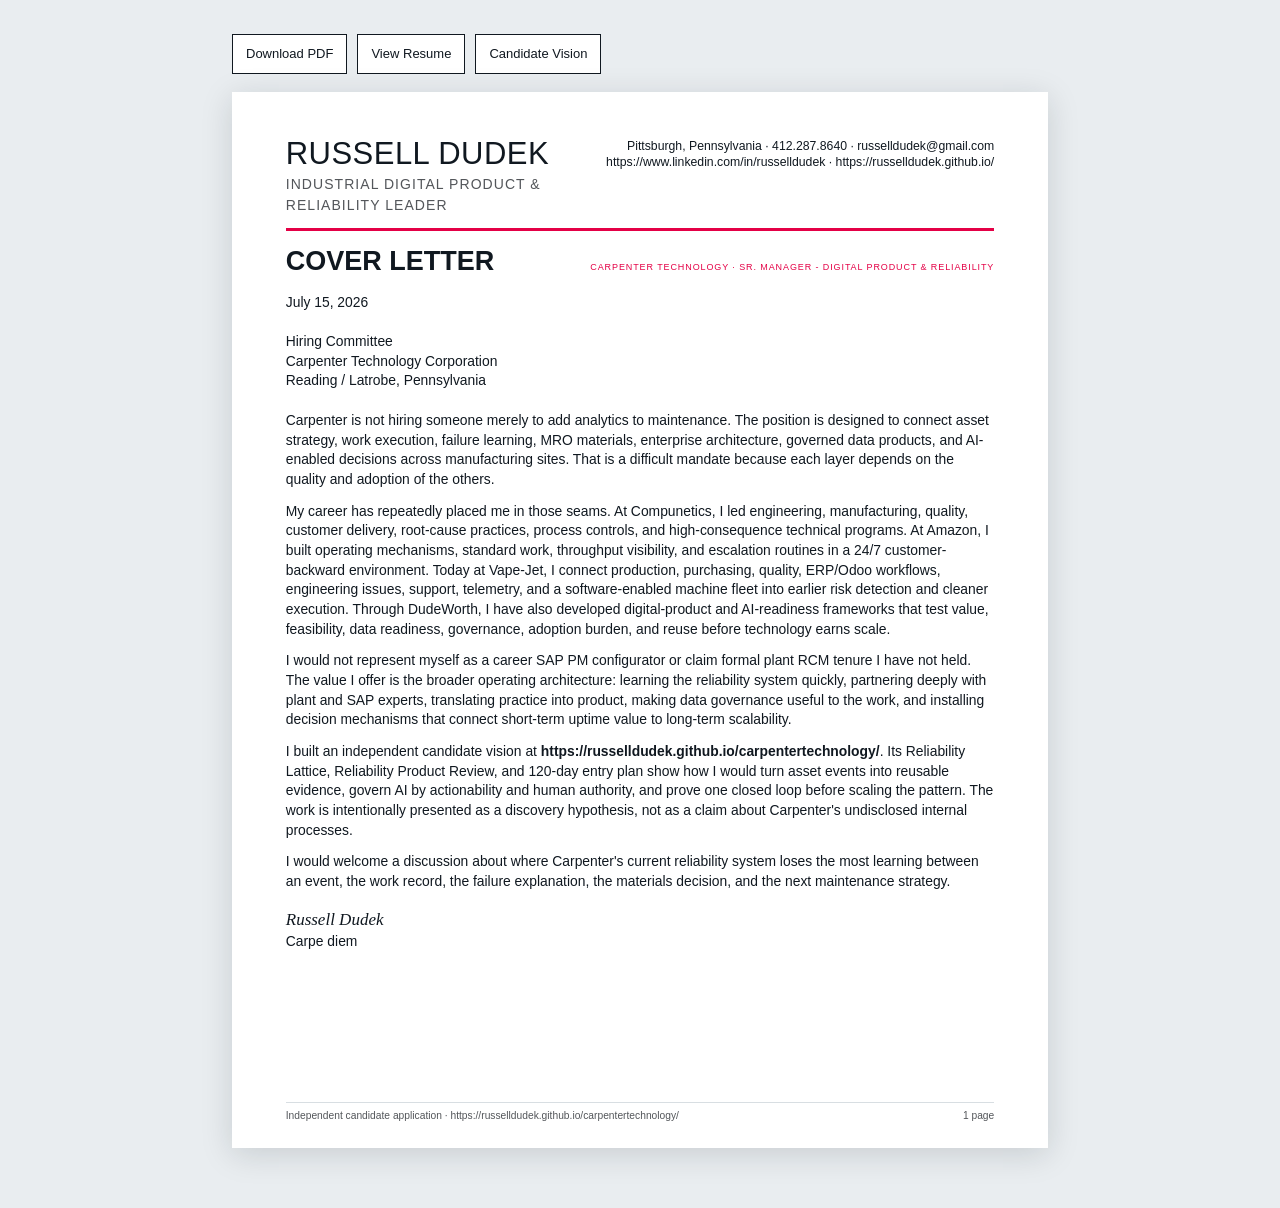
==== cover-letter.html @ e8633622 "Publish Carpenter cover letter" ====
<!doctype html><html lang="en"><head><meta charset="utf-8"><meta name="viewport" content="width=device-width,initial-scale=1"><title>Russell Dudek - Carpenter Technology Cover Letter</title><link rel="stylesheet" href="styles.css"></head><body class="doc-body"><div class="doc-actions no-print"><a class="doc-action" href="docs/Russell-Dudek-Carpenter-Technology-Cover-Letter.pdf" download>Download PDF</a><a class="doc-action" href="resume.html">View Resume</a><a class="doc-action" href="index.html">Candidate Vision</a></div><div class="sheet"><div class="doc-header"><div><div class="doc-name">Russell Dudek</div><div class="doc-role">Industrial Digital Product & Reliability Leader</div></div><div class="doc-contact">Pittsburgh, Pennsylvania · 412.287.8640 · <a href="mailto:russelldudek@gmail.com">russelldudek@gmail.com</a><br><a href="https://www.linkedin.com/in/russelldudek">https://www.linkedin.com/in/russelldudek</a> · <a href="https://russelldudek.github.io/">https://russelldudek.github.io/</a></div></div><div class="doc-titlebar"><h1>Cover Letter</h1><span>Carpenter Technology · Sr. Manager - Digital Product & Reliability</span></div><div class="letter"><div class="address">July 15, 2026<br><br>Hiring Committee<br>Carpenter Technology Corporation<br>Reading / Latrobe, Pennsylvania</div><p>Carpenter is not hiring someone merely to add analytics to maintenance. The position is designed to connect asset strategy, work execution, failure learning, MRO materials, enterprise architecture, governed data products, and AI-enabled decisions across manufacturing sites. That is a difficult mandate because each layer depends on the quality and adoption of the others.</p><p>My career has repeatedly placed me in those seams. At Compunetics, I led engineering, manufacturing, quality, customer delivery, root-cause practices, process controls, and high-consequence technical programs. At Amazon, I built operating mechanisms, standard work, throughput visibility, and escalation routines in a 24/7 customer-backward environment. Today at Vape-Jet, I connect production, purchasing, quality, ERP/Odoo workflows, engineering issues, support, telemetry, and a software-enabled machine fleet into earlier risk detection and cleaner execution. Through DudeWorth, I have also developed digital-product and AI-readiness frameworks that test value, feasibility, data readiness, governance, adoption burden, and reuse before technology earns scale.</p><p>I would not represent myself as a career SAP PM configurator or claim formal plant RCM tenure I have not held. The value I offer is the broader operating architecture: learning the reliability system quickly, partnering deeply with plant and SAP experts, translating practice into product, making data governance useful to the work, and installing decision mechanisms that connect short-term uptime value to long-term scalability.</p><p>I built an independent candidate vision at <strong>https://russelldudek.github.io/carpentertechnology/</strong>. Its Reliability Lattice, Reliability Product Review, and 120-day entry plan show how I would turn asset events into reusable evidence, govern AI by actionability and human authority, and prove one closed loop before scaling the pattern. The work is intentionally presented as a discovery hypothesis, not as a claim about Carpenter's undisclosed internal processes.</p><p>I would welcome a discussion about where Carpenter's current reliability system loses the most learning between an event, the work record, the failure explanation, the materials decision, and the next maintenance strategy.</p><div class="signature">Russell Dudek</div><p>Carpe diem</p></div><div class="doc-footer"><span>Independent candidate application · https://russelldudek.github.io/carpentertechnology/</span><span>1 page</span></div></div></body></html>
---- styles.css ----
@import url('./brand-tokens.css');
*{box-sizing:border-box}html{scroll-behavior:smooth}body{margin:0;background:var(--paper);color:var(--ink);font-family:Calibri,"Trebuchet MS",sans-serif;line-height:1.5}
a{color:inherit;text-decoration-thickness:1px;text-underline-offset:3px}button{font:inherit}
.skip{position:absolute;left:-9999px;top:auto}.skip:focus{left:16px;top:16px;z-index:100;background:#fff;padding:10px;border:2px solid var(--ct-red)}
.site-header{position:sticky;top:0;z-index:20;background:rgba(255,255,255,.96);backdrop-filter:blur(14px);border-bottom:1px solid var(--line)}
.nav{max-width:1240px;margin:auto;padding:15px 28px;display:flex;align-items:center;justify-content:space-between;gap:24px}.nav-brand{display:flex;align-items:center;gap:14px;text-decoration:none}.nav-brand img{width:205px;height:auto}.nav-brand span{font-size:12px;line-height:1.15;text-transform:uppercase;letter-spacing:.11em;color:var(--muted);border-left:1px solid var(--line);padding-left:14px}.nav-links{display:flex;gap:20px;align-items:center;font-size:14px}.nav-links a{text-decoration:none}.nav-links a:hover,.nav-links a:focus-visible{color:var(--ct-red)}
.btn{display:inline-flex;align-items:center;justify-content:center;gap:8px;min-height:43px;padding:10px 17px;border:1px solid var(--ct-black);background:var(--ct-black);color:#fff;text-decoration:none;text-transform:uppercase;letter-spacing:.06em;font-size:13px}.btn.secondary{background:#fff;color:var(--ct-black)}.btn.red{background:var(--ct-red);border-color:var(--ct-red)}.btn:focus-visible,.scenario:focus-visible,.doc-action:focus-visible{outline:3px solid var(--ct-cyan);outline-offset:3px}
.hero{min-height:calc(100vh - 74px);display:grid;grid-template-columns:minmax(0,1fr) minmax(500px,.95fr);align-items:stretch}.hero-copy{padding:7.5vw 5vw 6vw max(5vw,calc((100vw - 1240px)/2 + 28px));display:flex;flex-direction:column;justify-content:center}.employer-lockup{display:flex;align-items:center;gap:16px;margin-bottom:54px}.employer-lockup img{width:min(360px,70%)}.independent{font-size:12px;line-height:1.4;letter-spacing:.12em;text-transform:uppercase;color:var(--muted);border-left:2px solid var(--ct-red);padding-left:14px}.hero h1,.display{font-family:"Arial Narrow",Calibri,sans-serif;font-stretch:condensed;text-transform:uppercase;letter-spacing:-.025em;line-height:.92;margin:0}.hero h1{font-size:clamp(54px,6.4vw,108px);max-width:760px}.hero h1 strong{color:var(--ct-red);font-weight:700}.hero-deck{font-size:clamp(19px,1.55vw,27px);font-weight:300;max-width:690px;margin:31px 0 0;color:#303A43}.hero-ctas{display:flex;gap:12px;flex-wrap:wrap;margin-top:36px}.micro-note{font-size:12px;color:var(--muted);margin-top:22px;max-width:620px}
.hero-system{background:var(--ct-black);color:#fff;position:relative;overflow:hidden;padding:74px 38px 50px;display:flex;align-items:center;justify-content:center}.hero-system:before{content:"";position:absolute;inset:0;background:linear-gradient(125deg,rgba(228,0,70,.12),transparent 42%),radial-gradient(circle at 88% 8%,rgba(0,191,255,.14),transparent 28%)}.lattice-wrap{width:min(650px,100%);position:relative;z-index:2}.lattice-title{display:flex;justify-content:space-between;align-items:flex-end;margin-bottom:18px}.lattice-title h2{font-family:"Arial Narrow",Calibri,sans-serif;text-transform:uppercase;letter-spacing:.03em;font-size:30px;line-height:1;margin:0}.lattice-title span{font-size:11px;color:#BFC8CE;text-transform:uppercase;letter-spacing:.12em}.lattice{position:relative;aspect-ratio:1.12;border:1px solid rgba(255,255,255,.12);background:linear-gradient(rgba(255,255,255,.025) 1px,transparent 1px),linear-gradient(90deg,rgba(255,255,255,.025) 1px,transparent 1px);background-size:28px 28px}.lattice svg{position:absolute;inset:0;width:100%;height:100%}.bond{stroke:#60717D;stroke-width:2.2;transition:stroke .4s,opacity .4s,stroke-width .4s}.bond.active{stroke:var(--ct-cyan);stroke-width:3.6}.bond.weak{stroke:var(--ct-red);stroke-dasharray:7 7;opacity:.9}.pulse{fill:var(--ct-cyan);filter:drop-shadow(0 0 8px var(--ct-cyan));offset-path:path('M 91 244 L 207 103 L 373 103 L 491 244 L 373 385 L 207 385 Z');animation:travel 6.4s linear infinite}.node{position:absolute;width:132px;min-height:83px;display:flex;align-items:center;justify-content:center;text-align:center;padding:13px 10px;background:#17232C;border:1px solid #63727D;color:#fff;font-size:13px;text-transform:uppercase;letter-spacing:.055em;clip-path:polygon(23% 0,77% 0,100% 50%,77% 100%,23% 100%,0 50%);transition:.35s}.node.active{background:#143D4B;border-color:var(--ct-cyan);box-shadow:0 0 0 1px rgba(0,191,255,.22),0 0 28px rgba(0,191,255,.13)}.node.weak{background:#4B1326;border-color:var(--ct-red)}.n1{left:2%;top:40%}.n2{left:26%;top:4%}.n3{right:5%;top:4%}.n4{right:0;top:40%}.n5{right:5%;bottom:4%}.n6{left:26%;bottom:4%}.lattice-core{position:absolute;left:42%;top:42%;width:112px;height:72px;display:grid;place-items:center;text-align:center;background:var(--ct-red);clip-path:polygon(18% 0,82% 0,100% 50%,82% 100%,18% 100%,0 50%);font-size:12px;text-transform:uppercase;letter-spacing:.07em;font-weight:700}.scenario-controls{display:flex;flex-wrap:wrap;gap:8px;margin-top:18px}.scenario{border:1px solid #53616B;background:transparent;color:#fff;padding:9px 11px;font-size:12px;cursor:pointer}.scenario[aria-pressed="true"]{background:#fff;color:var(--ct-black);border-color:#fff}.scenario-readout{margin-top:14px;border-left:3px solid var(--ct-cyan);padding-left:13px;font-size:13px;color:#D8E1E6}.scenario-readout strong{display:block;color:#fff;font-size:15px;margin-bottom:3px}
@keyframes travel{to{offset-distance:100%}}
.section{padding:110px 28px}.container{max-width:1180px;margin:auto}.section-kicker{font-size:12px;letter-spacing:.15em;text-transform:uppercase;color:var(--ct-red);margin-bottom:14px}.section h2{font-family:"Arial Narrow",Calibri,sans-serif;font-size:clamp(38px,4vw,64px);text-transform:uppercase;line-height:1;letter-spacing:-.015em;margin:0 0 28px}.lead{font-size:clamp(20px,2vw,29px);font-weight:300;max-width:900px;color:#34404A}.pressure-band{background:var(--ct-black);color:#fff}.pressure-grid{display:grid;grid-template-columns:repeat(5,1fr);gap:0;margin-top:50px;border-top:1px solid #48535B;border-bottom:1px solid #48535B}.pressure{padding:28px 22px;border-right:1px solid #48535B}.pressure:last-child{border-right:0}.pressure b{display:block;color:var(--ct-cyan);font-family:"Arial Narrow",Calibri,sans-serif;font-size:21px;text-transform:uppercase;line-height:1.1;margin-bottom:12px}.pressure p{font-size:14px;color:#CDD5DA;margin:0}.thesis-slab{display:grid;grid-template-columns:.85fr 1.15fr;gap:70px;align-items:start}.big-quote{font-family:"Arial Narrow",Calibri,sans-serif;text-transform:uppercase;font-size:clamp(42px,5vw,80px);line-height:.95;letter-spacing:-.02em}.big-quote span{color:var(--ct-red)}.thesis-copy p{font-size:19px}.model-rail{margin-top:50px;display:grid;grid-template-columns:repeat(6,1fr);border:1px solid var(--line)}.model-step{padding:22px 16px;min-height:150px;border-right:1px solid var(--line);position:relative}.model-step:last-child{border-right:0}.model-step:before{content:attr(data-step);font-family:"Arial Narrow",Calibri,sans-serif;font-size:34px;color:var(--ct-red);display:block;margin-bottom:15px}.model-step b{font-size:14px;text-transform:uppercase;line-height:1.2;display:block}.model-step p{font-size:12px;color:var(--muted);margin-bottom:0}.evidence-path{display:grid;grid-template-columns:160px 1fr;gap:35px;margin-top:48px}.evidence-rail{border-right:1px solid var(--line)}.evidence-rail span{display:block;font-family:"Arial Narrow",Calibri,sans-serif;text-transform:uppercase;font-size:24px;color:var(--ct-titanium);margin-bottom:26px}.evidence-list{display:grid;gap:24px}.evidence-item{display:grid;grid-template-columns:190px 1fr;gap:24px;padding-bottom:24px;border-bottom:1px solid var(--line)}.evidence-item h3{margin:0;font-size:19px;text-transform:uppercase}.evidence-item p{margin:0;color:#3F4A52}.evidence-item small{display:block;color:var(--ct-red);text-transform:uppercase;letter-spacing:.08em;margin-top:6px}.scorecard{background:var(--mist)}.score-row{display:grid;grid-template-columns:1fr 1.5fr 1.5fr;gap:24px;padding:22px 0;border-bottom:1px solid var(--line)}.score-row b{text-transform:uppercase}.score-row span{color:var(--muted)}.objection{display:grid;grid-template-columns:.75fr 1.25fr;gap:65px;background:var(--ct-red);color:#fff;padding:72px}.objection h2{font-size:clamp(42px,5vw,72px)}.objection p{font-size:19px}.objection strong{display:block;margin-bottom:12px;text-transform:uppercase;letter-spacing:.08em}.plan-strip{display:grid;grid-template-columns:repeat(4,1fr);margin-top:45px;border-top:4px solid var(--ct-red)}.phase{padding:25px 22px;border-right:1px solid var(--line)}.phase:last-child{border-right:0}.phase h3{text-transform:uppercase;margin:0 0 10px;font-size:20px}.phase p{font-size:14px;color:var(--muted)}.question-list{counter-reset:q;display:grid;grid-template-columns:1fr 1fr;gap:0 42px}.question{counter-increment:q;padding:22px 0;border-bottom:1px solid var(--line);font-size:18px}.question:before{content:counter(q,decimal-leading-zero);display:block;color:var(--ct-red);font-family:"Arial Narrow",Calibri,sans-serif;font-size:25px}.final-cta{background:var(--ct-black);color:#fff;text-align:center;padding:100px 28px}.final-cta h2{font-family:"Arial Narrow",Calibri,sans-serif;text-transform:uppercase;font-size:clamp(48px,6vw,88px);line-height:.95;margin:0 auto 25px;max-width:950px}.final-cta p{color:#CBD4DA;font-size:19px}.final-actions{display:flex;gap:12px;justify-content:center;flex-wrap:wrap;margin-top:30px}.footer{padding:30px 28px;background:#0A1015;color:#AAB4BB;font-size:12px}.footer-inner{max-width:1180px;margin:auto;display:flex;justify-content:space-between;gap:24px}.footer a{color:#fff}
/* documents */
.doc-body{background:#E9EDF0;padding:34px 18px}.doc-actions{max-width:8.5in;margin:0 auto 18px;display:flex;gap:10px;flex-wrap:wrap}.doc-action{background:#fff;border:1px solid var(--ct-black);padding:9px 13px;text-decoration:none;font-size:13px}.sheet{width:8.5in;min-height:11in;margin:0 auto 26px;background:#fff;position:relative;padding:.48in .56in .52in;box-shadow:0 6px 30px rgba(16,24,32,.15)}.doc-header{display:grid;grid-template-columns:1fr auto;gap:22px;padding-bottom:12px;border-bottom:3px solid var(--ct-red);margin-bottom:17px}.doc-name{font-family:"Arial Narrow",Calibri,sans-serif;font-size:31px;text-transform:uppercase;line-height:1;letter-spacing:.015em}.doc-role{font-size:14px;text-transform:uppercase;letter-spacing:.075em;color:var(--ct-iron);margin-top:5px}.doc-contact{text-align:right;font-size:9.2pt;line-height:1.35}.doc-contact a{text-decoration:none}.doc-logo{width:184px;margin-top:5px}.doc-titlebar{display:flex;justify-content:space-between;align-items:end;gap:20px;margin:8px 0 15px}.doc-titlebar h1{font-family:"Arial Narrow",Calibri,sans-serif;text-transform:uppercase;font-size:27px;line-height:1;margin:0}.doc-titlebar span{font-size:9px;text-transform:uppercase;letter-spacing:.1em;color:var(--ct-red)}.doc-grid{display:grid;grid-template-columns:1.9fr .82fr;gap:24px}.doc-section{margin-bottom:13px}.doc-section h2{font-family:"Arial Narrow",Calibri,sans-serif;text-transform:uppercase;font-size:15px;line-height:1;border-bottom:1px solid var(--ct-aluminum);padding-bottom:5px;margin:0 0 8px;color:var(--ct-black)}.summary-text{font-size:9.5pt;line-height:1.32;margin:0}.role-entry{margin-bottom:11px}.role-top{display:flex;justify-content:space-between;gap:12px;align-items:baseline}.role-top h3{font-size:10.2pt;margin:0;text-transform:uppercase}.role-top span{font-size:8.6pt;color:var(--ct-iron);white-space:nowrap}.role-sub{font-size:8.8pt;color:var(--ct-red);font-weight:700;margin:1px 0 3px}.role-entry ul{margin:3px 0 0 15px;padding:0}.role-entry li{font-size:8.65pt;line-height:1.28;margin:0 0 3px}.cap-list{display:grid;gap:5px}.cap{font-size:8.7pt;padding:5px 7px;background:var(--mist);border-left:2px solid var(--ct-red)}.side-block{font-size:8.7pt;line-height:1.35}.side-block p{margin:0 0 7px}.side-block ul{padding-left:15px;margin:0}.side-block li{margin-bottom:3px}.doc-footer{position:absolute;bottom:.25in;left:.56in;right:.56in;border-top:1px solid var(--line);padding-top:5px;display:flex;justify-content:space-between;font-size:7.7pt;color:var(--ct-iron)}.continuation{display:flex;justify-content:space-between;align-items:center;border-bottom:2px solid var(--ct-red);padding-bottom:9px;margin-bottom:15px}.continuation b{font-family:"Arial Narrow",Calibri,sans-serif;font-size:19px;text-transform:uppercase}.continuation span{font-size:8.3pt}.letter{font-size:10.4pt;line-height:1.42}.letter p{margin:0 0 12px}.letter .address{margin:18px 0 20px}.signature{font-family:Georgia,serif;font-style:italic;font-size:17px;margin-top:16px}.report-cover{display:grid;grid-template-columns:1.1fr .9fr;gap:35px;align-items:center;height:8.8in}.report-cover h1{font-family:"Arial Narrow",Calibri,sans-serif;text-transform:uppercase;font-size:52px;line-height:.92;margin:0}.report-cover h1 span{color:var(--ct-red)}.report-cover p{font-size:15px}.mini-lattice{background:var(--ct-black);padding:28px;color:#fff}.report-section h2{font-family:"Arial Narrow",Calibri,sans-serif;text-transform:uppercase;font-size:23px;line-height:1;margin:0 0 12px}.report-section h3{font-size:11pt;text-transform:uppercase;margin:12px 0 5px}.report-section p,.report-section li{font-size:9.3pt;line-height:1.35}.report-section ul{margin:5px 0 12px;padding-left:18px}.report-grid-2{display:grid;grid-template-columns:1fr 1fr;gap:24px}.report-table{width:100%;border-collapse:collapse;font-size:8.6pt}.report-table th,.report-table td{border:1px solid var(--line);padding:7px;vertical-align:top}.report-table th{background:var(--ct-black);color:#fff;text-align:left;text-transform:uppercase}.callout{border-left:4px solid var(--ct-red);background:var(--mist);padding:12px 14px;margin:12px 0;font-size:9.3pt}.source-notes{font-size:7.7pt;line-height:1.3;color:var(--ct-iron)}
@media (max-width:1000px){.hero{grid-template-columns:1fr}.hero-copy{padding:82px 34px 60px}.hero-system{min-height:720px}.pressure-grid{grid-template-columns:1fr 1fr}.pressure:nth-child(2n){border-right:0}.thesis-slab,.objection{grid-template-columns:1fr}.model-rail{grid-template-columns:repeat(3,1fr)}.model-step:nth-child(3){border-right:0}.evidence-path{grid-template-columns:1fr}.evidence-rail{border-right:0;border-bottom:1px solid var(--line);display:flex;gap:20px}.plan-strip{grid-template-columns:1fr 1fr}.score-row{grid-template-columns:1fr}.nav-links{display:none}}
@media (max-width:760px){.nav{padding:12px 16px}.nav-brand img{width:165px}.nav-brand span{display:none}.hero-copy{padding:60px 20px 48px}.employer-lockup{margin-bottom:38px;flex-direction:column;align-items:flex-start}.independent{border-left:0;border-top:2px solid var(--ct-red);padding:10px 0 0}.hero-system{padding:48px 14px;min-height:660px}.lattice{transform:scale(.88);transform-origin:center}.node{width:108px;font-size:10px}.lattice-core{width:92px;font-size:10px}.section{padding:76px 20px}.pressure-grid,.model-rail,.plan-strip,.question-list{grid-template-columns:1fr}.pressure{border-right:0;border-bottom:1px solid #48535B}.model-step{border-right:0;border-bottom:1px solid var(--line)}.evidence-item{grid-template-columns:1fr}.objection{padding:54px 22px}.footer-inner{flex-direction:column}.doc-body{padding:12px 0}.doc-actions{padding:0 12px}.sheet{width:100%;min-height:auto;margin:0 0 18px;padding:24px 18px;box-shadow:none}.doc-header{grid-template-columns:1fr}.doc-contact{text-align:left}.doc-grid,.report-grid-2,.report-cover{grid-template-columns:1fr}.doc-footer{position:static;margin-top:18px}.report-cover{height:auto}}
@media (prefers-reduced-motion:reduce){*{scroll-behavior:auto!important;animation-duration:.001ms!important;animation-iteration-count:1!important;transition-duration:.001ms!important}.pulse{display:none}}
@media print{@page{size:Letter;margin:0}body{background:#fff}.site-header,.doc-actions,.no-print{display:none!important}.doc-body{padding:0;background:#fff}.sheet{width:8.5in;height:11in;min-height:11in;margin:0;box-shadow:none;padding:.48in .56in .52in;break-after:page;page-break-after:always;overflow:hidden}.sheet:last-child{break-after:auto;page-break-after:auto}.doc-footer{position:absolute;bottom:.25in}.doc-contact{font-size:8.6pt}a{text-decoration:none}}
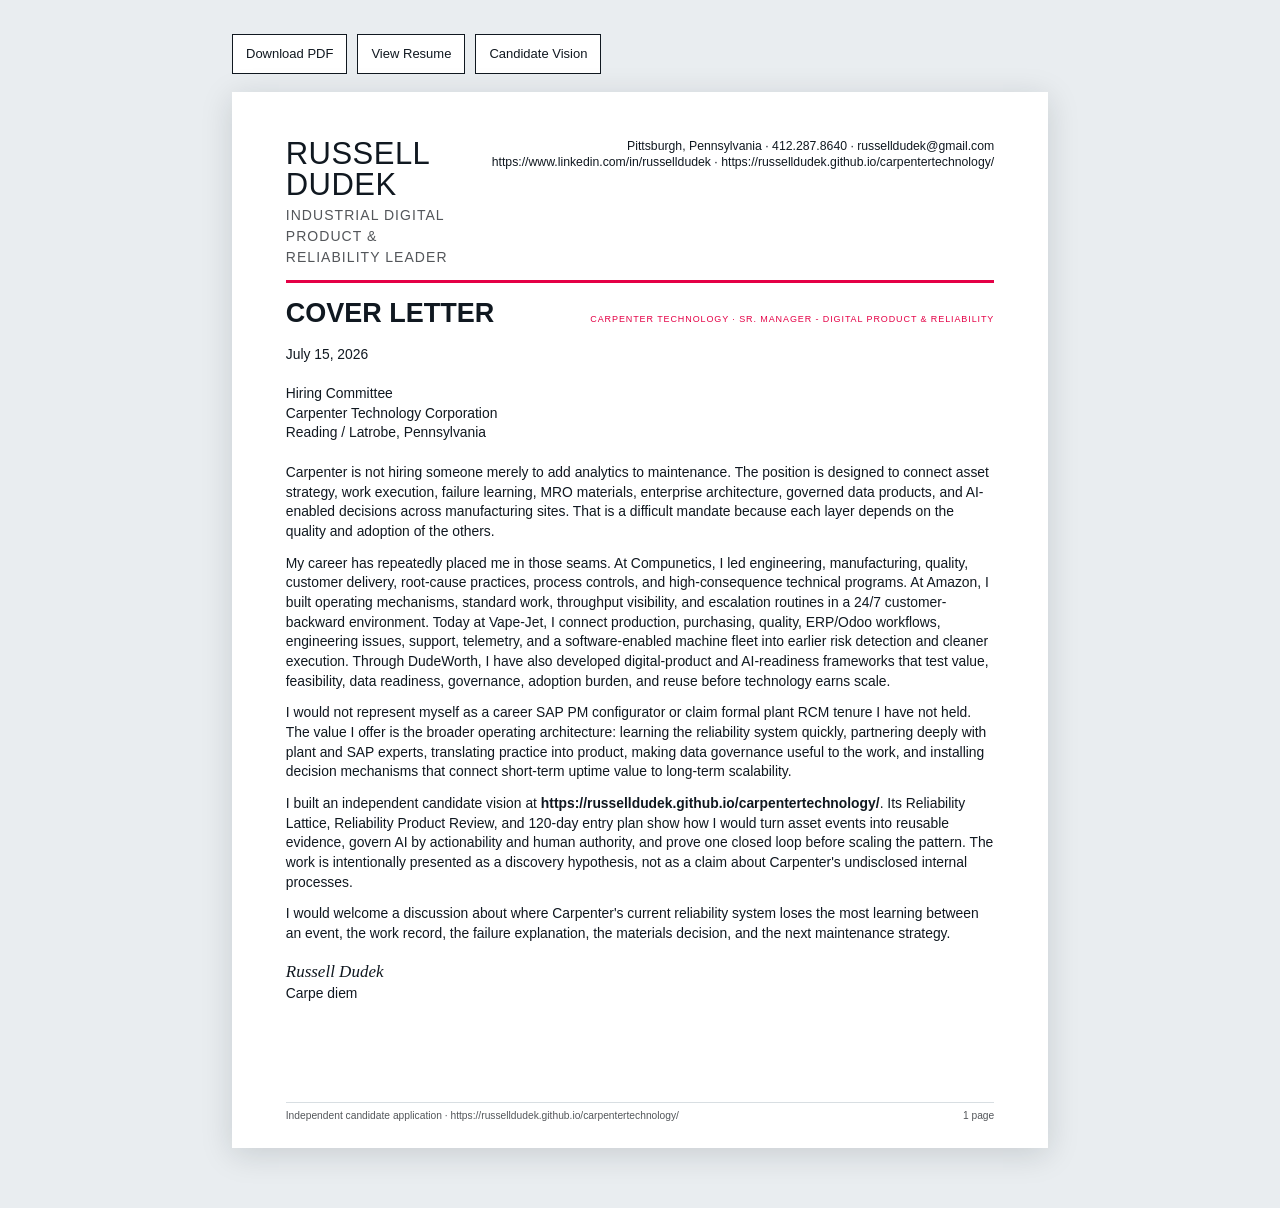
==== commit 964f056f: "Correct Carpenter candidate-vision URL in cover-letter header" ====
--- a/cover-letter.html
+++ b/cover-letter.html
@@ -1 +1 @@
-<!doctype html><html lang="en"><head><meta charset="utf-8"><meta name="viewport" content="width=device-width,initial-scale=1"><title>Russell Dudek - Carpenter Technology Cover Letter</title><link rel="stylesheet" href="styles.css"></head><body class="doc-body"><div class="doc-actions no-print"><a class="doc-action" href="docs/Russell-Dudek-Carpenter-Technology-Cover-Letter.pdf" download>Download PDF</a><a class="doc-action" href="resume.html">View Resume</a><a class="doc-action" href="index.html">Candidate Vision</a></div><div class="sheet"><div class="doc-header"><div><div class="doc-name">Russell Dudek</div><div class="doc-role">Industrial Digital Product & Reliability Leader</div></div><div class="doc-contact">Pittsburgh, Pennsylvania · 412.287.8640 · <a href="mailto:russelldudek@gmail.com">russelldudek@gmail.com</a><br><a href="https://www.linkedin.com/in/russelldudek">https://www.linkedin.com/in/russelldudek</a> · <a href="https://russelldudek.github.io/">https://russelldudek.github.io/</a></div></div><div class="doc-titlebar"><h1>Cover Letter</h1><span>Carpenter Technology · Sr. Manager - Digital Product & Reliability</span></div><div class="letter"><div class="address">July 15, 2026<br><br>Hiring Committee<br>Carpenter Technology Corporation<br>Reading / Latrobe, Pennsylvania</div><p>Carpenter is not hiring someone merely to add analytics to maintenance. The position is designed to connect asset strategy, work execution, failure learning, MRO materials, enterprise architecture, governed data products, and AI-enabled decisions across manufacturing sites. That is a difficult mandate because each layer depends on the quality and adoption of the others.</p><p>My career has repeatedly placed me in those seams. At Compunetics, I led engineering, manufacturing, quality, customer delivery, root-cause practices, process controls, and high-consequence technical programs. At Amazon, I built operating mechanisms, standard work, throughput visibility, and escalation routines in a 24/7 customer-backward environment. Today at Vape-Jet, I connect production, purchasing, quality, ERP/Odoo workflows, engineering issues, support, telemetry, and a software-enabled machine fleet into earlier risk detection and cleaner execution. Through DudeWorth, I have also developed digital-product and AI-readiness frameworks that test value, feasibility, data readiness, governance, adoption burden, and reuse before technology earns scale.</p><p>I would not represent myself as a career SAP PM configurator or claim formal plant RCM tenure I have not held. The value I offer is the broader operating architecture: learning the reliability system quickly, partnering deeply with plant and SAP experts, translating practice into product, making data governance useful to the work, and installing decision mechanisms that connect short-term uptime value to long-term scalability.</p><p>I built an independent candidate vision at <strong>https://russelldudek.github.io/carpentertechnology/</strong>. Its Reliability Lattice, Reliability Product Review, and 120-day entry plan show how I would turn asset events into reusable evidence, govern AI by actionability and human authority, and prove one closed loop before scaling the pattern. The work is intentionally presented as a discovery hypothesis, not as a claim about Carpenter's undisclosed internal processes.</p><p>I would welcome a discussion about where Carpenter's current reliability system loses the most learning between an event, the work record, the failure explanation, the materials decision, and the next maintenance strategy.</p><div class="signature">Russell Dudek</div><p>Carpe diem</p></div><div class="doc-footer"><span>Independent candidate application · https://russelldudek.github.io/carpentertechnology/</span><span>1 page</span></div></div></body></html>+<!doctype html><html lang="en"><head><meta charset="utf-8"><meta name="viewport" content="width=device-width,initial-scale=1"><title>Russell Dudek - Carpenter Technology Cover Letter</title><link rel="stylesheet" href="styles.css"></head><body class="doc-body"><div class="doc-actions no-print"><a class="doc-action" href="docs/Russell-Dudek-Carpenter-Technology-Cover-Letter.pdf" download>Download PDF</a><a class="doc-action" href="resume.html">View Resume</a><a class="doc-action" href="index.html">Candidate Vision</a></div><div class="sheet"><div class="doc-header"><div><div class="doc-name">Russell Dudek</div><div class="doc-role">Industrial Digital Product & Reliability Leader</div></div><div class="doc-contact">Pittsburgh, Pennsylvania · 412.287.8640 · <a href="mailto:russelldudek@gmail.com">russelldudek@gmail.com</a><br><a href="https://www.linkedin.com/in/russelldudek">https://www.linkedin.com/in/russelldudek</a> · <a href="https://russelldudek.github.io/carpentertechnology/">https://russelldudek.github.io/carpentertechnology/</a></div></div><div class="doc-titlebar"><h1>Cover Letter</h1><span>Carpenter Technology · Sr. Manager - Digital Product & Reliability</span></div><div class="letter"><div class="address">July 15, 2026<br><br>Hiring Committee<br>Carpenter Technology Corporation<br>Reading / Latrobe, Pennsylvania</div><p>Carpenter is not hiring someone merely to add analytics to maintenance. The position is designed to connect asset strategy, work execution, failure learning, MRO materials, enterprise architecture, governed data products, and AI-enabled decisions across manufacturing sites. That is a difficult mandate because each layer depends on the quality and adoption of the others.</p><p>My career has repeatedly placed me in those seams. At Compunetics, I led engineering, manufacturing, quality, customer delivery, root-cause practices, process controls, and high-consequence technical programs. At Amazon, I built operating mechanisms, standard work, throughput visibility, and escalation routines in a 24/7 customer-backward environment. Today at Vape-Jet, I connect production, purchasing, quality, ERP/Odoo workflows, engineering issues, support, telemetry, and a software-enabled machine fleet into earlier risk detection and cleaner execution. Through DudeWorth, I have also developed digital-product and AI-readiness frameworks that test value, feasibility, data readiness, governance, adoption burden, and reuse before technology earns scale.</p><p>I would not represent myself as a career SAP PM configurator or claim formal plant RCM tenure I have not held. The value I offer is the broader operating architecture: learning the reliability system quickly, partnering deeply with plant and SAP experts, translating practice into product, making data governance useful to the work, and installing decision mechanisms that connect short-term uptime value to long-term scalability.</p><p>I built an independent candidate vision at <strong>https://russelldudek.github.io/carpentertechnology/</strong>. Its Reliability Lattice, Reliability Product Review, and 120-day entry plan show how I would turn asset events into reusable evidence, govern AI by actionability and human authority, and prove one closed loop before scaling the pattern. The work is intentionally presented as a discovery hypothesis, not as a claim about Carpenter's undisclosed internal processes.</p><p>I would welcome a discussion about where Carpenter's current reliability system loses the most learning between an event, the work record, the failure explanation, the materials decision, and the next maintenance strategy.</p><div class="signature">Russell Dudek</div><p>Carpe diem</p></div><div class="doc-footer"><span>Independent candidate application · https://russelldudek.github.io/carpentertechnology/</span><span>1 page</span></div></div></body></html>
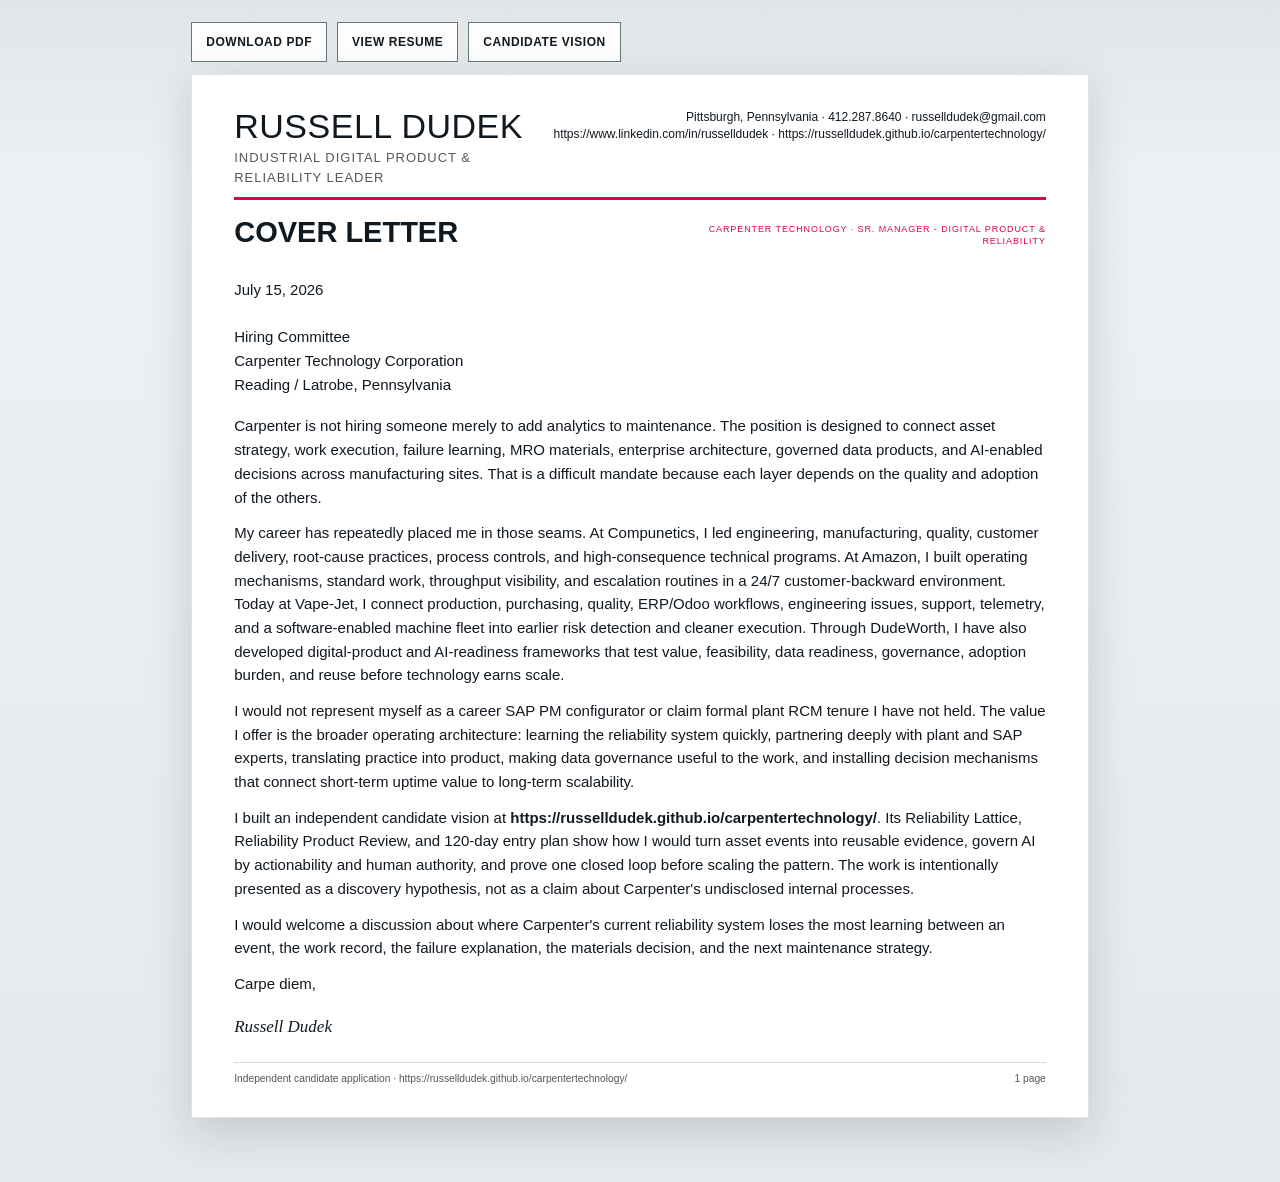
==== commit d2df1d67: "Correct Carpenter cover letter sign-off order" ====
--- a/cover-letter.html
+++ b/cover-letter.html
@@ -1 +1 @@
-<!doctype html><html lang="en"><head><meta charset="utf-8"><meta name="viewport" content="width=device-width,initial-scale=1"><title>Russell Dudek - Carpenter Technology Cover Letter</title><link rel="stylesheet" href="styles.css"></head><body class="doc-body"><div class="doc-actions no-print"><a class="doc-action" href="docs/Russell-Dudek-Carpenter-Technology-Cover-Letter.pdf" download>Download PDF</a><a class="doc-action" href="resume.html">View Resume</a><a class="doc-action" href="index.html">Candidate Vision</a></div><div class="sheet"><div class="doc-header"><div><div class="doc-name">Russell Dudek</div><div class="doc-role">Industrial Digital Product & Reliability Leader</div></div><div class="doc-contact">Pittsburgh, Pennsylvania · 412.287.8640 · <a href="mailto:russelldudek@gmail.com">russelldudek@gmail.com</a><br><a href="https://www.linkedin.com/in/russelldudek">https://www.linkedin.com/in/russelldudek</a> · <a href="https://russelldudek.github.io/carpentertechnology/">https://russelldudek.github.io/carpentertechnology/</a></div></div><div class="doc-titlebar"><h1>Cover Letter</h1><span>Carpenter Technology · Sr. Manager - Digital Product & Reliability</span></div><div class="letter"><div class="address">July 15, 2026<br><br>Hiring Committee<br>Carpenter Technology Corporation<br>Reading / Latrobe, Pennsylvania</div><p>Carpenter is not hiring someone merely to add analytics to maintenance. The position is designed to connect asset strategy, work execution, failure learning, MRO materials, enterprise architecture, governed data products, and AI-enabled decisions across manufacturing sites. That is a difficult mandate because each layer depends on the quality and adoption of the others.</p><p>My career has repeatedly placed me in those seams. At Compunetics, I led engineering, manufacturing, quality, customer delivery, root-cause practices, process controls, and high-consequence technical programs. At Amazon, I built operating mechanisms, standard work, throughput visibility, and escalation routines in a 24/7 customer-backward environment. Today at Vape-Jet, I connect production, purchasing, quality, ERP/Odoo workflows, engineering issues, support, telemetry, and a software-enabled machine fleet into earlier risk detection and cleaner execution. Through DudeWorth, I have also developed digital-product and AI-readiness frameworks that test value, feasibility, data readiness, governance, adoption burden, and reuse before technology earns scale.</p><p>I would not represent myself as a career SAP PM configurator or claim formal plant RCM tenure I have not held. The value I offer is the broader operating architecture: learning the reliability system quickly, partnering deeply with plant and SAP experts, translating practice into product, making data governance useful to the work, and installing decision mechanisms that connect short-term uptime value to long-term scalability.</p><p>I built an independent candidate vision at <strong>https://russelldudek.github.io/carpentertechnology/</strong>. Its Reliability Lattice, Reliability Product Review, and 120-day entry plan show how I would turn asset events into reusable evidence, govern AI by actionability and human authority, and prove one closed loop before scaling the pattern. The work is intentionally presented as a discovery hypothesis, not as a claim about Carpenter's undisclosed internal processes.</p><p>I would welcome a discussion about where Carpenter's current reliability system loses the most learning between an event, the work record, the failure explanation, the materials decision, and the next maintenance strategy.</p><div class="signature">Russell Dudek</div><p>Carpe diem</p></div><div class="doc-footer"><span>Independent candidate application · https://russelldudek.github.io/carpentertechnology/</span><span>1 page</span></div></div></body></html>+<!doctype html><html lang="en"><head><meta charset="utf-8"><meta name="viewport" content="width=device-width,initial-scale=1"><title>Russell Dudek - Carpenter Technology Cover Letter</title><link rel="stylesheet" href="styles.css"></head><body class="doc-body"><div class="doc-actions no-print"><a class="doc-action" href="docs/Russell-Dudek-Carpenter-Technology-Cover-Letter.pdf" download>Download PDF</a><a class="doc-action" href="resume.html">View Resume</a><a class="doc-action" href="index.html">Candidate Vision</a></div><div class="sheet"><div class="doc-header"><div><div class="doc-name">Russell Dudek</div><div class="doc-role">Industrial Digital Product & Reliability Leader</div></div><div class="doc-contact">Pittsburgh, Pennsylvania · 412.287.8640 · <a href="mailto:russelldudek@gmail.com">russelldudek@gmail.com</a><br><a href="https://www.linkedin.com/in/russelldudek">https://www.linkedin.com/in/russelldudek</a> · <a href="https://russelldudek.github.io/carpentertechnology/">https://russelldudek.github.io/carpentertechnology/</a></div></div><div class="doc-titlebar"><h1>Cover Letter</h1><span>Carpenter Technology · Sr. Manager - Digital Product & Reliability</span></div><div class="letter"><div class="address">July 15, 2026<br><br>Hiring Committee<br>Carpenter Technology Corporation<br>Reading / Latrobe, Pennsylvania</div><p>Carpenter is not hiring someone merely to add analytics to maintenance. The position is designed to connect asset strategy, work execution, failure learning, MRO materials, enterprise architecture, governed data products, and AI-enabled decisions across manufacturing sites. That is a difficult mandate because each layer depends on the quality and adoption of the others.</p><p>My career has repeatedly placed me in those seams. At Compunetics, I led engineering, manufacturing, quality, customer delivery, root-cause practices, process controls, and high-consequence technical programs. At Amazon, I built operating mechanisms, standard work, throughput visibility, and escalation routines in a 24/7 customer-backward environment. Today at Vape-Jet, I connect production, purchasing, quality, ERP/Odoo workflows, engineering issues, support, telemetry, and a software-enabled machine fleet into earlier risk detection and cleaner execution. Through DudeWorth, I have also developed digital-product and AI-readiness frameworks that test value, feasibility, data readiness, governance, adoption burden, and reuse before technology earns scale.</p><p>I would not represent myself as a career SAP PM configurator or claim formal plant RCM tenure I have not held. The value I offer is the broader operating architecture: learning the reliability system quickly, partnering deeply with plant and SAP experts, translating practice into product, making data governance useful to the work, and installing decision mechanisms that connect short-term uptime value to long-term scalability.</p><p>I built an independent candidate vision at <strong>https://russelldudek.github.io/carpentertechnology/</strong>. Its Reliability Lattice, Reliability Product Review, and 120-day entry plan show how I would turn asset events into reusable evidence, govern AI by actionability and human authority, and prove one closed loop before scaling the pattern. The work is intentionally presented as a discovery hypothesis, not as a claim about Carpenter's undisclosed internal processes.</p><p>I would welcome a discussion about where Carpenter's current reliability system loses the most learning between an event, the work record, the failure explanation, the materials decision, and the next maintenance strategy.</p><p class="closing">Carpe diem,</p><div class="signature">Russell Dudek</div></div><div class="doc-footer"><span>Independent candidate application · https://russelldudek.github.io/carpentertechnology/</span><span>1 page</span></div></div></body></html>
